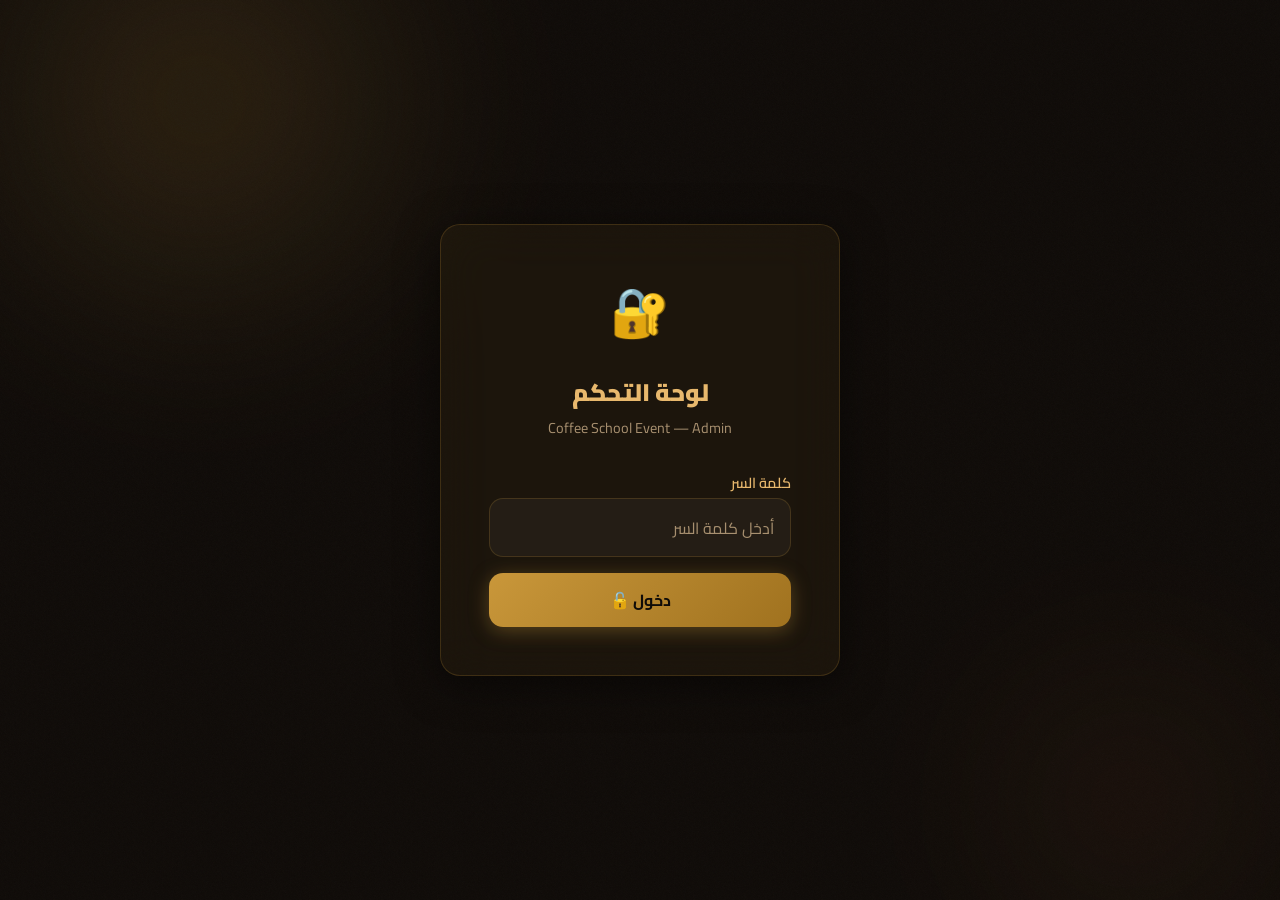
==== admin.html @ 955b58be "Add files via upload" ====
<!DOCTYPE html>
<html lang="ar" dir="rtl">
<head>
  <meta charset="UTF-8" />
  <meta name="viewport" content="width=device-width, initial-scale=1.0" />
  <title>لوحة التحكم — Coffee School Event</title>
  <meta name="robots" content="noindex, nofollow" />
  <link rel="preconnect" href="https://fonts.googleapis.com" />
  <link rel="preconnect" href="https://fonts.gstatic.com" crossorigin />
  <link href="https://fonts.googleapis.com/css2?family=Cairo:wght@300;400;600;700;900&display=swap" rel="stylesheet" />
  <link rel="stylesheet" href="style.css" />
</head>
<body>

  <!-- Background FX -->
  <div class="bg-orbs" aria-hidden="true">
    <div class="bg-orb bg-orb--1"></div>
    <div class="bg-orb bg-orb--2"></div>
  </div>
  <div class="noise-overlay" aria-hidden="true"></div>

  <!-- Toast -->
  <div id="toast-container" role="status" aria-live="polite" aria-atomic="true"></div>

  <!-- ════════ LOGIN SCREEN ════════ -->
  <section id="login-screen" class="admin-login" aria-labelledby="login-heading">
    <article class="glass-card login-card">
      <span class="login-card__icon" aria-hidden="true">🔐</span>
      <h1 id="login-heading" class="login-card__title">لوحة التحكم</h1>
      <p class="login-card__sub">Coffee School Event — Admin</p>

      <form id="login-form" class="login-form" novalidate aria-label="نموذج تسجيل الدخول">
        <div class="form-group">
          <label class="form-label" for="admin-password">كلمة السر</label>
          <input
            id="admin-password"
            type="password"
            class="form-input"
            placeholder="أدخل كلمة السر"
            required
            autocomplete="current-password"
            aria-required="true"
            aria-describedby="login-error"
          />
          <span id="login-error" class="form-error" role="alert"></span>
        </div>
        <button id="login-btn" type="submit" class="btn btn--primary btn--full">
          <div class="spinner" aria-hidden="true"></div>
          <span class="btn-text">دخول 🔓</span>
        </button>
      </form>
    </article>
  </section>

  <!-- ════════ ADMIN APP ════════ -->
  <div id="admin-app" class="admin-app" role="application" aria-label="لوحة تحكم الأدمن">

    <!-- Topbar -->
    <header class="admin-topbar" role="banner">
      <div class="container--wide">
        <div class="admin-topbar__inner">
          <div class="admin-title">
            <span aria-hidden="true">☕</span>
            Coffee School — لوحة التحكم
          </div>

          <div class="admin-topbar__actions no-print">
            <button id="refresh-btn" class="btn btn--outline btn--sm" aria-label="تحديث البيانات">
              <span aria-hidden="true">🔄</span>
              <span class="btn-text">تحديث</span>
            </button>
            <button id="export-pdf-btn" class="btn btn--outline btn--sm" aria-label="تصدير PDF">
              <span aria-hidden="true">📄</span>
              <span class="btn-text">تصدير PDF</span>
            </button>
            <button id="logout-btn" class="btn btn--danger btn--sm" aria-label="تسجيل الخروج">
              <span aria-hidden="true">🚪</span>
              <span class="btn-text">خروج</span>
            </button>
          </div>
        </div>
      </div>
    </header>

    <!-- Main -->
    <main class="admin-main" id="admin-main-content">
      <div class="container--wide">

        <!-- Stats -->
        <div class="stats-grid no-print" role="region" aria-label="إحصائيات الفعالية">
          <div class="stat-card">
            <span class="stat-card__label">إجمالي المسجلين</span>
            <span class="stat-card__value" id="stat-total" aria-live="polite">—</span>
            <span class="stat-card__icon" aria-hidden="true">👥</span>
          </div>
          <div class="stat-card">
            <span class="stat-card__label">الفعالية</span>
            <span class="stat-card__value" style="font-size:1.1rem; padding-top:4px;">7/7/2026</span>
            <span class="stat-card__icon" aria-hidden="true">📅</span>
          </div>
          <div class="stat-card">
            <span class="stat-card__label">الوقت</span>
            <span class="stat-card__value" style="font-size:1.1rem; padding-top:4px;">1:00 ظهراً</span>
            <span class="stat-card__icon" aria-hidden="true">🕐</span>
          </div>
        </div>

        <!-- Table Panel -->
        <div class="table-panel" role="region" aria-labelledby="table-title">

          <!-- Print Header (visible only when printing) -->
          <div class="print-header">
            <h1>قائمة حضور — Coffee School Event</h1>
            <p>الثلاثاء، 7 يوليو 2026 — الساعة 1:00 ظهراً</p>
            <p class="print-date"></p>
          </div>

          <!-- Panel Header -->
          <div class="table-panel__header no-print">
            <h2 id="table-title" class="table-panel__title">
              <span aria-hidden="true">📋</span>
              قائمة المسجلين
              <span class="table-count-badge" id="table-count-badge" aria-label="عدد النتائج"></span>
            </h2>

            <div class="table-actions">
              <div class="search-input-wrap">
                <span class="search-icon" aria-hidden="true">🔍</span>
                <input
                  id="admin-search"
                  type="search"
                  class="form-input"
                  placeholder="بحث..."
                  aria-label="بحث في قائمة المسجلين"
                  autocomplete="off"
                />
              </div>
            </div>
          </div>

          <!-- Table -->
          <div class="table-wrap" role="region" aria-label="جدول المسجلين" tabindex="0">
            <table id="registrations-table" aria-live="polite">
              <thead>
                <tr>
                  <th scope="col">#</th>
                  <th scope="col">الاسم</th>
                  <th scope="col">اسم الكافيه</th>
                  <th scope="col">رقم الموبايل</th>
                  <th scope="col">تاريخ التسجيل</th>
                  <th scope="col" class="no-print">إجراءات</th>
                </tr>
              </thead>
              <tbody id="table-body">
                <tr>
                  <td colspan="6">
                    <div class="empty-table">
                      <div class="empty-icon" aria-hidden="true">⏳</div>
                      <p>جارٍ تحميل البيانات…</p>
                    </div>
                  </td>
                </tr>
              </tbody>
            </table>
          </div>

        </div>
      </div>
    </main>
  </div>

  <!-- ════════ EDIT MODAL ════════ -->
  <div id="edit-modal" class="modal-backdrop" role="dialog" aria-modal="true" aria-labelledby="edit-modal-title" hidden>
    <div class="modal">
      <div class="modal-header">
        <h2 id="edit-modal-title" class="modal-title">✏️ تعديل التسجيل</h2>
        <button class="modal-close" id="edit-modal-close" aria-label="إغلاق نافذة التعديل">✕</button>
      </div>
      <div class="modal-body">
        <input type="hidden" id="edit-id" />

        <div class="form-group">
          <label class="form-label" for="edit-name">الاسم الكامل</label>
          <input id="edit-name" type="text" class="form-input" required minlength="3" aria-required="true" />
        </div>
        <div class="form-group">
          <label class="form-label" for="edit-cafe">اسم الكافيه</label>
          <input id="edit-cafe" type="text" class="form-input" required minlength="2" aria-required="true" />
        </div>
        <div class="form-group">
          <label class="form-label" for="edit-mobile">رقم الموبايل</label>
          <input id="edit-mobile" type="tel" class="form-input" required pattern="^01[0125][0-9]{8}$" aria-required="true" />
        </div>

        <div id="edit-error" class="api-error-banner" hidden role="alert">
          <span id="edit-error-text"></span>
        </div>
      </div>
      <div class="modal-footer">
        <button id="edit-cancel-btn" class="btn btn--outline">إلغاء</button>
        <button id="edit-save-btn" class="btn btn--primary">
          <div class="spinner" aria-hidden="true"></div>
          <span class="btn-text">💾 حفظ التعديلات</span>
        </button>
      </div>
    </div>
  </div>

  <!-- ════════ CONFIRM DELETE MODAL ════════ -->
  <div id="delete-modal" class="modal-backdrop" role="dialog" aria-modal="true" aria-labelledby="delete-modal-title" hidden>
    <div class="modal">
      <div class="modal-header">
        <h2 id="delete-modal-title" class="modal-title">🗑️ تأكيد الحذف</h2>
        <button class="modal-close" id="delete-modal-close" aria-label="إغلاق نافذة الحذف">✕</button>
      </div>
      <div class="modal-body">
        <p style="color: var(--clr-cream-dim); line-height: 1.8;">
          هل أنت متأكد من حذف تسجيل
          <strong id="delete-name-display" style="color: var(--clr-cream);"></strong>؟
          <br/>لا يمكن التراجع عن هذا الإجراء.
        </p>
      </div>
      <div class="modal-footer">
        <button id="delete-cancel-btn" class="btn btn--outline">إلغاء</button>
        <button id="delete-confirm-btn" class="btn btn--danger">
          <div class="spinner" aria-hidden="true"></div>
          <span class="btn-text">🗑️ حذف</span>
        </button>
      </div>
    </div>
  </div>

  <script src="config.js"></script>
  <script src="app.js"></script>
  <script>
    // ════════════════════════════════════════════
    // Admin Dashboard Logic
    // ════════════════════════════════════════════

    let adminPass       = '';
    let allRegistrations = [];
    let deleteTargetId  = '';

    // ── Elements ──
    const loginScreen   = document.getElementById('login-screen');
    const adminApp      = document.getElementById('admin-app');
    const loginForm     = document.getElementById('login-form');
    const loginBtn      = document.getElementById('login-btn');
    const loginError    = document.getElementById('login-error');
    const tableBody     = document.getElementById('table-body');
    const statTotal     = document.getElementById('stat-total');
    const countBadge    = document.getElementById('table-count-badge');
    const searchInput   = document.getElementById('admin-search');

    // Edit Modal
    const editModal     = document.getElementById('edit-modal');
    const editId        = document.getElementById('edit-id');
    const editName      = document.getElementById('edit-name');
    const editCafe      = document.getElementById('edit-cafe');
    const editMobile    = document.getElementById('edit-mobile');
    const editError     = document.getElementById('edit-error');
    const editErrorText = document.getElementById('edit-error-text');
    const editSaveBtn   = document.getElementById('edit-save-btn');

    // Delete Modal
    const deleteModal      = document.getElementById('delete-modal');
    const deleteNameDisplay = document.getElementById('delete-name-display');
    const deleteConfirmBtn  = document.getElementById('delete-confirm-btn');

    // ════════════════════════════════
    // LOGIN
    // ════════════════════════════════
    loginForm.addEventListener('submit', async (e) => {
      e.preventDefault();
      const pass = document.getElementById('admin-password').value;

      if (!pass) {
        loginError.textContent = 'أدخل كلمة السر.';
        loginError.classList.add('visible');
        return;
      }

      loginBtn.classList.add('loading');
      loginBtn.disabled = true;
      loginError.classList.remove('visible');

      if (CONFIG.API_URL === 'YOUR_APPS_SCRIPT_WEB_APP_URL_HERE') {
        loginError.textContent = '⚙️ رابط الـ API غير مضبوط. راجع config.js';
        loginError.classList.add('visible');
        loginBtn.classList.remove('loading');
        loginBtn.disabled = false;
        return;
      }

      try {
        const result = await API.getAll(pass);
        if (!result.success) {
          loginError.textContent = 'كلمة السر غير صحيحة.';
          loginError.classList.add('visible');
          return;
        }

        adminPass = pass;
        allRegistrations = result.data || [];
        sessionStorage.setItem('admin_pass', pass);

        loginScreen.hidden = true;
        adminApp.classList.add('visible');
        renderTable(allRegistrations);
        updateStats(allRegistrations);
        showToast('أهلاً بك في لوحة التحكم ☕', 'success');

      } catch (err) {
        loginError.textContent = 'تعذر الاتصال بالسيرفر. تحقق من اتصالك.';
        loginError.classList.add('visible');
        showToast('فشل الاتصال بالسيرفر.', 'error');
      } finally {
        loginBtn.classList.remove('loading');
        loginBtn.disabled = false;
      }
    });

    // ── Auto-login if session exists ──
    window.addEventListener('DOMContentLoaded', () => {
      const savedPass = sessionStorage.getItem('admin_pass');
      if (savedPass) {
        document.getElementById('admin-password').value = savedPass;
        loginForm.dispatchEvent(new Event('submit'));
      }
    });

    // ════════════════════════════════
    // FETCH & RENDER
    // ════════════════════════════════
    async function fetchAndRender() {
      setTableLoading(true);
      try {
        const result = await API.getAll(adminPass);
        if (!result.success) throw new Error(result.error);
        allRegistrations = result.data || [];
        renderTable(filterData(allRegistrations, searchInput.value));
        updateStats(allRegistrations);
        showToast('تم تحديث البيانات ✅', 'success');
      } catch (err) {
        showToast('فشل تحميل البيانات.', 'error');
      } finally {
        setTableLoading(false);
      }
    }

    function setTableLoading(loading) {
      if (loading) {
        tableBody.innerHTML = `
          <tr><td colspan="6">
            <div class="empty-table">
              <div class="empty-icon">⏳</div>
              <p>جارٍ تحميل البيانات…</p>
            </div>
          </td></tr>`;
      }
    }

    function updateStats(data) {
      statTotal.textContent = data.length;
    }

    function filterData(data, query) {
      if (!query.trim()) return data;
      const q = query.trim().toLowerCase();
      return data.filter(r =>
        r.name?.toLowerCase().includes(q) ||
        r.cafe?.toLowerCase().includes(q) ||
        r.mobile?.includes(q)
      );
    }

    function renderTable(data) {
      countBadge.textContent = data.length > 0 ? `(${data.length})` : '';

      if (data.length === 0) {
        tableBody.innerHTML = `
          <tr><td colspan="6">
            <div class="empty-table">
              <div class="empty-icon" aria-hidden="true">📭</div>
              <p>لا توجد تسجيلات حتى الآن.</p>
            </div>
          </td></tr>`;
        return;
      }

      tableBody.innerHTML = data.map((reg, i) => `
        <tr data-id="${escHtml(reg.id)}">
          <td class="td-number">${i + 1}</td>
          <td class="td-name">${escHtml(reg.name)}</td>
          <td>${escHtml(reg.cafe)}</td>
          <td dir="ltr" style="text-align:right">${escHtml(reg.mobile)}</td>
          <td style="font-size:0.82rem; color: var(--clr-cream-dim)">${escHtml(reg.registeredAt)}</td>
          <td class="td-actions no-print">
            <button
              class="btn btn--outline btn--sm edit-btn"
              data-id="${escHtml(reg.id)}"
              aria-label="تعديل تسجيل ${escHtml(reg.name)}"
            >✏️ تعديل</button>
            <button
              class="btn btn--danger btn--sm delete-btn"
              data-id="${escHtml(reg.id)}"
              data-name="${escHtml(reg.name)}"
              aria-label="حذف تسجيل ${escHtml(reg.name)}"
            >🗑️ حذف</button>
          </td>
        </tr>
      `).join('');

      // Attach row action listeners
      tableBody.querySelectorAll('.edit-btn').forEach(btn => {
        btn.addEventListener('click', () => openEditModal(btn.dataset.id));
      });
      tableBody.querySelectorAll('.delete-btn').forEach(btn => {
        btn.addEventListener('click', () => openDeleteModal(btn.dataset.id, btn.dataset.name));
      });
    }

    // ── Escape HTML to prevent XSS ──
    function escHtml(str) {
      if (!str) return '';
      return String(str)
        .replace(/&/g, '&amp;')
        .replace(/</g, '&lt;')
        .replace(/>/g, '&gt;')
        .replace(/"/g, '&quot;');
    }

    // ── Search ──
    searchInput.addEventListener('input', () => {
      renderTable(filterData(allRegistrations, searchInput.value));
    });

    // ── Refresh ──
    document.getElementById('refresh-btn').addEventListener('click', fetchAndRender);

    // ── Export PDF ──
    document.getElementById('export-pdf-btn').addEventListener('click', () => {
      // Show all data (not filtered) for PDF
      renderTable(allRegistrations);
      setTimeout(exportPDF, 100);
    });

    // ── Logout ──
    document.getElementById('logout-btn').addEventListener('click', () => {
      sessionStorage.removeItem('admin_pass');
      adminPass = '';
      allRegistrations = [];
      adminApp.classList.remove('visible');
      loginScreen.hidden = false;
      document.getElementById('admin-password').value = '';
      showToast('تم تسجيل الخروج.', 'info');
    });

    // ════════════════════════════════
    // EDIT MODAL
    // ════════════════════════════════
    function openEditModal(id) {
      const reg = allRegistrations.find(r => r.id === id);
      if (!reg) return;

      editId.value     = reg.id;
      editName.value   = reg.name;
      editCafe.value   = reg.cafe;
      editMobile.value = reg.mobile;
      editError.hidden = true;

      editModal.hidden = false;
      requestAnimationFrame(() => editModal.classList.add('open'));
      editName.focus();
    }

    function closeEditModal() {
      editModal.classList.remove('open');
      editModal.addEventListener('transitionend', () => {
        editModal.hidden = true;
      }, { once: true });
    }

    document.getElementById('edit-modal-close').addEventListener('click', closeEditModal);
    document.getElementById('edit-cancel-btn').addEventListener('click', closeEditModal);

    editModal.addEventListener('click', (e) => {
      if (e.target === editModal) closeEditModal();
    });

    editSaveBtn.addEventListener('click', async () => {
      const name   = editName.value.trim();
      const cafe   = editCafe.value.trim();
      const mobile = editMobile.value.trim();

      // Validate
      if (!name || name.length < 3) {
        editErrorText.textContent = 'الاسم مطلوب (3 أحرف على الأقل).';
        editError.hidden = false;
        editName.focus();
        return;
      }
      if (!cafe || cafe.length < 2) {
        editErrorText.textContent = 'اسم الكافيه مطلوب.';
        editError.hidden = false;
        editCafe.focus();
        return;
      }
      if (!/^01[0125][0-9]{8}$/.test(mobile)) {
        editErrorText.textContent = 'رقم الموبايل غير صحيح.';
        editError.hidden = false;
        editMobile.focus();
        return;
      }

      editSaveBtn.classList.add('loading');
      editSaveBtn.disabled = true;
      editError.hidden = true;

      try {
        const result = await API.update(adminPass, {
          id: editId.value,
          name, cafe, mobile,
        });

        if (!result.success) throw new Error(result.error || 'فشل التعديل.');

        // Update local array
        const idx = allRegistrations.findIndex(r => r.id === editId.value);
        if (idx !== -1) {
          allRegistrations[idx] = { ...allRegistrations[idx], name, cafe, mobile };
        }

        renderTable(filterData(allRegistrations, searchInput.value));
        updateStats(allRegistrations);
        closeEditModal();
        showToast('تم حفظ التعديلات بنجاح ✅', 'success');

      } catch (err) {
        editErrorText.textContent = err.message;
        editError.hidden = false;
      } finally {
        editSaveBtn.classList.remove('loading');
        editSaveBtn.disabled = false;
      }
    });

    // ════════════════════════════════
    // DELETE MODAL
    // ════════════════════════════════
    function openDeleteModal(id, name) {
      deleteTargetId = id;
      deleteNameDisplay.textContent = name;
      deleteModal.hidden = false;
      requestAnimationFrame(() => deleteModal.classList.add('open'));
      deleteConfirmBtn.focus();
    }

    function closeDeleteModal() {
      deleteModal.classList.remove('open');
      deleteModal.addEventListener('transitionend', () => {
        deleteModal.hidden = true;
      }, { once: true });
    }

    document.getElementById('delete-modal-close').addEventListener('click', closeDeleteModal);
    document.getElementById('delete-cancel-btn').addEventListener('click', closeDeleteModal);
    deleteModal.addEventListener('click', (e) => {
      if (e.target === deleteModal) closeDeleteModal();
    });

    deleteConfirmBtn.addEventListener('click', async () => {
      deleteConfirmBtn.classList.add('loading');
      deleteConfirmBtn.disabled = true;

      try {
        const result = await API.delete(adminPass, deleteTargetId);
        if (!result.success) throw new Error(result.error || 'فشل الحذف.');

        allRegistrations = allRegistrations.filter(r => r.id !== deleteTargetId);
        renderTable(filterData(allRegistrations, searchInput.value));
        updateStats(allRegistrations);
        closeDeleteModal();
        showToast('تم حذف التسجيل بنجاح 🗑️', 'success');

      } catch (err) {
        showToast(err.message || 'فشل الحذف.', 'error');
      } finally {
        deleteConfirmBtn.classList.remove('loading');
        deleteConfirmBtn.disabled = false;
      }
    });

    // ── Keyboard: close modal on Escape ──
    document.addEventListener('keydown', (e) => {
      if (e.key === 'Escape') {
        if (!editModal.hidden)   closeEditModal();
        if (!deleteModal.hidden) closeDeleteModal();
      }
    });
  </script>
</body>
</html>
---- style.css ----
/* ============================================================
   Coffee School Event — Design System & Styles
   ============================================================ */

@import url('https://fonts.googleapis.com/css2?family=Cairo:wght@300;400;600;700;900&family=Playfair+Display:wght@700&display=swap');

/* ── CSS Custom Properties ── */
:root {
  /* Brand Colors */
  --clr-bg:          #0f0b08;
  --clr-surface:     #1a1209;
  --clr-surface-2:   #241a0e;
  --clr-surface-3:   #2e2113;

  --clr-gold:        #c9973a;
  --clr-gold-light:  #e8b86d;
  --clr-gold-dim:    #7a5a22;
  --clr-cream:       #f5e6c8;
  --clr-cream-dim:   #a89070;

  --clr-accent:      #6f3d1b;
  --clr-error:       #e05c5c;
  --clr-success:     #5cb87a;

  /* Glass Effect */
  --glass-bg:        rgba(201, 151, 58, 0.06);
  --glass-border:    rgba(201, 151, 58, 0.2);
  --glass-blur:      24px;

  /* Spacing */
  --sp-xs:  0.25rem;
  --sp-sm:  0.5rem;
  --sp-md:  1rem;
  --sp-lg:  1.5rem;
  --sp-xl:  2rem;
  --sp-2xl: 3rem;
  --sp-3xl: 5rem;

  /* Radius */
  --radius-sm:  8px;
  --radius-md:  14px;
  --radius-lg:  20px;
  --radius-xl:  32px;

  /* Transitions */
  --tr-fast:   150ms ease;
  --tr-normal: 280ms ease;
  --tr-slow:   500ms ease;

  /* Shadows */
  --shadow-gold: 0 0 40px rgba(201, 151, 58, 0.15);
  --shadow-card: 0 8px 40px rgba(0, 0, 0, 0.5);
}

/* ── Reset ── */
*, *::before, *::after { box-sizing: border-box; margin: 0; padding: 0; }

html {
  scroll-behavior: smooth;
  -webkit-text-size-adjust: 100%;
}

body {
  font-family: 'Cairo', sans-serif;
  background-color: var(--clr-bg);
  color: var(--clr-cream);
  min-height: 100vh;
  direction: rtl;
  line-height: 1.6;
  -webkit-font-smoothing: antialiased;
}

img { max-width: 100%; display: block; }
a  { color: inherit; text-decoration: none; }
button { cursor: pointer; font-family: inherit; }

/* ── Utility Classes ── */
.visually-hidden {
  position: absolute;
  width: 1px;
  height: 1px;
  overflow: hidden;
  clip: rect(0 0 0 0);
  white-space: nowrap;
}

.container {
  width: min(100%, 960px);
  margin-inline: auto;
  padding-inline: var(--sp-lg);
}

.container--wide {
  width: min(100%, 1200px);
  margin-inline: auto;
  padding-inline: var(--sp-lg);
}

/* ── Scrollbar ── */
::-webkit-scrollbar { width: 6px; }
::-webkit-scrollbar-track { background: var(--clr-surface); }
::-webkit-scrollbar-thumb {
  background: var(--clr-gold-dim);
  border-radius: 99px;
}

/* ══════════════════════════════════════════════
   SHARED: Glass Card
══════════════════════════════════════════════ */
.glass-card {
  background: var(--glass-bg);
  border: 1px solid var(--glass-border);
  backdrop-filter: blur(var(--glass-blur));
  -webkit-backdrop-filter: blur(var(--glass-blur));
  border-radius: var(--radius-lg);
  box-shadow: var(--shadow-card);
}

/* ══════════════════════════════════════════════
   SHARED: Buttons
══════════════════════════════════════════════ */
.btn {
  display: inline-flex;
  align-items: center;
  justify-content: center;
  gap: var(--sp-sm);
  padding: 0.75rem 1.75rem;
  border: none;
  border-radius: var(--radius-md);
  font-family: 'Cairo', sans-serif;
  font-size: 1rem;
  font-weight: 700;
  transition: transform var(--tr-fast), box-shadow var(--tr-normal), background var(--tr-normal);
  white-space: nowrap;
}

.btn:active { transform: scale(0.97); }

.btn--primary {
  background: linear-gradient(135deg, var(--clr-gold), #a0721f);
  color: #0f0b08;
  box-shadow: 0 4px 20px rgba(201, 151, 58, 0.35);
}
.btn--primary:hover {
  background: linear-gradient(135deg, var(--clr-gold-light), var(--clr-gold));
  box-shadow: 0 6px 30px rgba(201, 151, 58, 0.55);
  transform: translateY(-2px);
}

.btn--outline {
  background: transparent;
  color: var(--clr-gold);
  border: 1.5px solid var(--clr-gold-dim);
}
.btn--outline:hover {
  background: rgba(201, 151, 58, 0.1);
  border-color: var(--clr-gold);
}

.btn--danger {
  background: rgba(224, 92, 92, 0.15);
  color: var(--clr-error);
  border: 1px solid rgba(224, 92, 92, 0.3);
}
.btn--danger:hover {
  background: rgba(224, 92, 92, 0.25);
}

.btn--sm {
  padding: 0.4rem 0.9rem;
  font-size: 0.85rem;
  border-radius: var(--radius-sm);
}

.btn--full { width: 100%; }

.btn:disabled {
  opacity: 0.5;
  cursor: not-allowed;
  transform: none;
}

/* ══════════════════════════════════════════════
   SHARED: Form Elements
══════════════════════════════════════════════ */
.form-group {
  display: flex;
  flex-direction: column;
  gap: var(--sp-xs);
}

.form-label {
  font-size: 0.9rem;
  font-weight: 600;
  color: var(--clr-gold-light);
  display: flex;
  align-items: center;
  gap: var(--sp-xs);
}

.form-input,
.form-select {
  width: 100%;
  padding: 0.85rem 1rem;
  background: rgba(255, 255, 255, 0.04);
  border: 1.5px solid rgba(201, 151, 58, 0.2);
  border-radius: var(--radius-md);
  color: var(--clr-cream);
  font-family: 'Cairo', sans-serif;
  font-size: 1rem;
  transition: border-color var(--tr-normal), box-shadow var(--tr-normal), background var(--tr-normal);
  outline: none;
  direction: rtl;
}

.form-input::placeholder { color: var(--clr-cream-dim); }

.form-input:focus,
.form-select:focus {
  border-color: var(--clr-gold);
  background: rgba(201, 151, 58, 0.07);
  box-shadow: 0 0 0 3px rgba(201, 151, 58, 0.12);
}

.form-input:user-valid {
  border-color: var(--clr-success);
}

.form-input:user-invalid {
  border-color: var(--clr-error);
}

.form-hint {
  font-size: 0.8rem;
  color: var(--clr-cream-dim);
}

.form-error {
  font-size: 0.8rem;
  color: var(--clr-error);
  display: none;
}

.form-error.visible { display: block; }

/* ══════════════════════════════════════════════
   SHARED: Noise Texture Overlay
══════════════════════════════════════════════ */
.noise-overlay {
  position: fixed;
  inset: 0;
  pointer-events: none;
  z-index: 0;
  opacity: 0.03;
  background-image: url("data:image/svg+xml,%3Csvg viewBox='0 0 256 256' xmlns='http://www.w3.org/2000/svg'%3E%3Cfilter id='noise'%3E%3CfeTurbulence type='fractalNoise' baseFrequency='0.9' numOctaves='4' stitchTiles='stitch'/%3E%3C/filter%3E%3Crect width='100%25' height='100%25' filter='url(%23noise)'/%3E%3C/svg%3E");
  background-size: 128px;
}

/* ══════════════════════════════════════════════
   SHARED: Glow Orbs Background
══════════════════════════════════════════════ */
.bg-orbs {
  position: fixed;
  inset: 0;
  pointer-events: none;
  z-index: 0;
  overflow: hidden;
}
.bg-orb {
  position: absolute;
  border-radius: 50%;
  filter: blur(80px);
  opacity: 0.18;
  animation: orb-float 12s ease-in-out infinite;
}
.bg-orb--1 {
  width: 600px; height: 600px;
  background: radial-gradient(circle, #c9973a, transparent 70%);
  top: -200px; left: -100px;
  animation-delay: 0s;
}
.bg-orb--2 {
  width: 400px; height: 400px;
  background: radial-gradient(circle, #6f3d1b, transparent 70%);
  bottom: -100px; right: -50px;
  animation-delay: -6s;
}
.bg-orb--3 {
  width: 300px; height: 300px;
  background: radial-gradient(circle, #c9973a, transparent 70%);
  top: 50%; left: 60%;
  animation-delay: -3s;
  opacity: 0.08;
}

@keyframes orb-float {
  0%, 100% { transform: translate(0, 0) scale(1); }
  33%       { transform: translate(30px, -40px) scale(1.05); }
  66%       { transform: translate(-20px, 30px) scale(0.95); }
}

/* ══════════════════════════════════════════════
   SHARED: Toast Notification
══════════════════════════════════════════════ */
#toast-container {
  position: fixed;
  top: var(--sp-lg);
  left: 50%;
  transform: translateX(-50%);
  z-index: 9999;
  display: flex;
  flex-direction: column;
  gap: var(--sp-sm);
  pointer-events: none;
}

.toast {
  display: flex;
  align-items: center;
  gap: var(--sp-sm);
  padding: 0.75rem 1.25rem;
  border-radius: var(--radius-md);
  font-size: 0.95rem;
  font-weight: 600;
  box-shadow: var(--shadow-card);
  pointer-events: all;
  animation: toast-in var(--tr-normal) ease forwards;
  min-width: 260px;
  max-width: 420px;
  white-space: nowrap;
}

.toast--success {
  background: rgba(92, 184, 122, 0.15);
  border: 1px solid rgba(92, 184, 122, 0.4);
  color: #7fd49a;
}

.toast--error {
  background: rgba(224, 92, 92, 0.15);
  border: 1px solid rgba(224, 92, 92, 0.4);
  color: #f08080;
}

.toast--info {
  background: rgba(201, 151, 58, 0.12);
  border: 1px solid rgba(201, 151, 58, 0.35);
  color: var(--clr-gold-light);
}

.toast.removing { animation: toast-out var(--tr-normal) ease forwards; }

@keyframes toast-in {
  from { opacity: 0; transform: translateY(-16px) scale(0.95); }
  to   { opacity: 1; transform: translateY(0)    scale(1); }
}

@keyframes toast-out {
  from { opacity: 1; transform: translateY(0)    scale(1); }
  to   { opacity: 0; transform: translateY(-12px) scale(0.95); }
}

/* ══════════════════════════════════════════════
   SHARED: Modal
══════════════════════════════════════════════ */
.modal-backdrop {
  position: fixed;
  inset: 0;
  background: rgba(0, 0, 0, 0.75);
  backdrop-filter: blur(6px);
  -webkit-backdrop-filter: blur(6px);
  z-index: 1000;
  display: flex;
  align-items: center;
  justify-content: center;
  padding: var(--sp-lg);
  opacity: 0;
  visibility: hidden;
  transition: opacity var(--tr-normal), visibility var(--tr-normal);
}

.modal-backdrop.open {
  opacity: 1;
  visibility: visible;
}

.modal {
  width: min(100%, 520px);
  background: var(--clr-surface-2);
  border: 1px solid var(--glass-border);
  border-radius: var(--radius-lg);
  box-shadow: 0 24px 80px rgba(0, 0, 0, 0.7);
  transform: translateY(24px) scale(0.97);
  transition: transform var(--tr-normal);
  overflow: hidden;
}

.modal-backdrop.open .modal {
  transform: translateY(0) scale(1);
}

.modal-header {
  display: flex;
  align-items: center;
  justify-content: space-between;
  padding: var(--sp-lg) var(--sp-xl);
  border-bottom: 1px solid var(--glass-border);
}

.modal-title {
  font-size: 1.1rem;
  font-weight: 700;
  color: var(--clr-gold-light);
}

.modal-close {
  background: none;
  border: none;
  color: var(--clr-cream-dim);
  font-size: 1.4rem;
  line-height: 1;
  padding: 4px;
  border-radius: var(--radius-sm);
  transition: color var(--tr-fast), background var(--tr-fast);
}
.modal-close:hover {
  color: var(--clr-cream);
  background: rgba(255,255,255,0.06);
}

.modal-body {
  padding: var(--sp-xl);
  display: flex;
  flex-direction: column;
  gap: var(--sp-lg);
}

.modal-footer {
  display: flex;
  gap: var(--sp-md);
  padding: var(--sp-lg) var(--sp-xl);
  border-top: 1px solid var(--glass-border);
  justify-content: flex-end;
}

/* ══════════════════════════════════════════════
   REGISTRATION PAGE: Hero
══════════════════════════════════════════════ */
.reg-page {
  position: relative;
  min-height: 100vh;
  display: flex;
  flex-direction: column;
}

.reg-page > * { position: relative; z-index: 1; }

/* Navbar */
.reg-nav {
  padding: var(--sp-lg) 0;
  border-bottom: 1px solid rgba(201, 151, 58, 0.1);
}

.reg-nav__inner {
  display: flex;
  align-items: center;
  justify-content: space-between;
}

.brand {
  display: flex;
  align-items: center;
  gap: var(--sp-sm);
  font-size: 1.2rem;
  font-weight: 900;
  color: var(--clr-gold);
  letter-spacing: 0.02em;
}

.brand-icon {
  font-size: 1.6rem;
  filter: drop-shadow(0 0 8px rgba(201, 151, 58, 0.5));
}

.event-badge {
  display: flex;
  align-items: center;
  gap: var(--sp-xs);
  padding: 0.3rem 0.8rem;
  background: rgba(201, 151, 58, 0.1);
  border: 1px solid var(--clr-gold-dim);
  border-radius: 99px;
  font-size: 0.8rem;
  font-weight: 600;
  color: var(--clr-gold-light);
  animation: pulse-border 2.5s ease-in-out infinite;
}

@keyframes pulse-border {
  0%, 100% { box-shadow: 0 0 0 0 rgba(201, 151, 58, 0.3); }
  50%       { box-shadow: 0 0 0 6px rgba(201, 151, 58, 0); }
}

/* Hero */
.hero {
  display: grid;
  grid-template-columns: 1fr 1fr;
  gap: var(--sp-3xl);
  align-items: center;
  padding-block: var(--sp-3xl);
}

@media (max-width: 700px) {
  .hero { grid-template-columns: 1fr; gap: var(--sp-xl); padding-block: var(--sp-xl); }
}

.hero__content {}

.hero__eyebrow {
  display: inline-flex;
  align-items: center;
  gap: var(--sp-sm);
  font-size: 0.85rem;
  font-weight: 600;
  color: var(--clr-gold);
  margin-bottom: var(--sp-md);
  text-transform: uppercase;
  letter-spacing: 0.08em;
}

.hero__title {
  font-family: 'Playfair Display', serif;
  font-size: clamp(2rem, 5vw, 3.2rem);
  line-height: 1.2;
  color: var(--clr-cream);
  margin-bottom: var(--sp-md);
}

.hero__title span {
  background: linear-gradient(135deg, var(--clr-gold), var(--clr-gold-light));
  -webkit-background-clip: text;
  -webkit-text-fill-color: transparent;
  background-clip: text;
}

.hero__subtitle {
  font-size: 1rem;
  color: var(--clr-cream-dim);
  line-height: 1.8;
  margin-bottom: var(--sp-xl);
}

/* Event Details Pills */
.event-details {
  display: flex;
  flex-wrap: wrap;
  gap: var(--sp-sm);
}

.event-detail {
  display: flex;
  align-items: center;
  gap: var(--sp-xs);
  padding: 0.5rem 1rem;
  background: rgba(201, 151, 58, 0.08);
  border: 1px solid rgba(201, 151, 58, 0.2);
  border-radius: 99px;
  font-size: 0.9rem;
  font-weight: 600;
  color: var(--clr-cream);
}

.event-detail .icon { color: var(--clr-gold); font-size: 1rem; }

/* Partners Section */
.partners-text {
  margin-top: var(--sp-xl);
  font-size: 0.85rem;
  color: var(--clr-cream-dim);
  display: flex;
  align-items: center;
  gap: var(--sp-sm);
}
.partners-text::before,
.partners-text::after {
  content: '';
  flex: 1;
  height: 1px;
  background: var(--glass-border);
}

/* ══════════════════════════════════════════════
   REGISTRATION PAGE: Form Card
══════════════════════════════════════════════ */
.reg-card {
  padding: var(--sp-xl);
}

.reg-card__header {
  text-align: center;
  margin-bottom: var(--sp-xl);
}

.reg-card__icon {
  font-size: 2.5rem;
  margin-bottom: var(--sp-sm);
  display: block;
  filter: drop-shadow(0 0 12px rgba(201, 151, 58, 0.5));
  animation: icon-glow 3s ease-in-out infinite;
}

@keyframes icon-glow {
  0%, 100% { filter: drop-shadow(0 0 8px rgba(201, 151, 58, 0.4)); }
  50%       { filter: drop-shadow(0 0 20px rgba(201, 151, 58, 0.8)); }
}

.reg-card__title {
  font-size: 1.3rem;
  font-weight: 900;
  color: var(--clr-cream);
  margin-bottom: var(--sp-xs);
}

.reg-card__subtitle {
  font-size: 0.9rem;
  color: var(--clr-cream-dim);
}

.reg-form {
  display: flex;
  flex-direction: column;
  gap: var(--sp-lg);
}

.reg-form__submit {
  margin-top: var(--sp-sm);
}

/* Loading Spinner */
.spinner {
  width: 18px;
  height: 18px;
  border: 2px solid rgba(0,0,0,0.3);
  border-top-color: #0f0b08;
  border-radius: 50%;
  animation: spin 0.7s linear infinite;
  display: none;
}

.btn.loading .spinner { display: block; }
.btn.loading .btn-text { opacity: 0.7; }

@keyframes spin {
  to { transform: rotate(360deg); }
}

/* ── API Error Banner ── */
.api-error-banner {
  display: flex;
  align-items: flex-start;
  gap: var(--sp-sm);
  padding: 0.75rem 1rem;
  background: rgba(224, 92, 92, 0.1);
  border: 1px solid rgba(224, 92, 92, 0.3);
  border-radius: var(--radius-sm);
  color: #f08080;
  font-size: 0.9rem;
  line-height: 1.5;
}

/* ── Table Count Badge ── */
.table-count-badge {
  font-size: 0.85rem;
  font-weight: 400;
  color: var(--clr-cream-dim);
}

/* ── Success State ── */
.success-screen {
  display: none;
  flex-direction: column;
  align-items: center;
  justify-content: center;
  text-align: center;
  gap: var(--sp-lg);
  padding: var(--sp-2xl);
}

.success-screen.visible { display: flex; }

.success-icon {
  font-size: 4rem;
  animation: success-pop 0.5s cubic-bezier(0.175, 0.885, 0.32, 1.275) forwards;
}

@keyframes success-pop {
  from { transform: scale(0) rotate(-20deg); opacity: 0; }
  to   { transform: scale(1) rotate(0);      opacity: 1; }
}

.success-title {
  font-size: 1.5rem;
  font-weight: 900;
  color: var(--clr-gold-light);
}

.success-subtitle {
  font-size: 1rem;
  color: var(--clr-cream-dim);
  line-height: 1.8;
}

.success-ticket {
  background: rgba(201, 151, 58, 0.08);
  border: 1px dashed var(--clr-gold-dim);
  border-radius: var(--radius-md);
  padding: var(--sp-lg);
  width: 100%;
  text-align: right;
}

.ticket-row {
  display: flex;
  align-items: center;
  justify-content: space-between;
  padding: var(--sp-xs) 0;
  font-size: 0.9rem;
  border-bottom: 1px solid rgba(201, 151, 58, 0.1);
}

.ticket-row:last-child { border-bottom: none; }
.ticket-row__label { color: var(--clr-cream-dim); }
.ticket-row__value { font-weight: 700; color: var(--clr-cream); }

/* Footer */
.reg-footer {
  padding: var(--sp-xl) 0;
  text-align: center;
  border-top: 1px solid rgba(201, 151, 58, 0.08);
  color: var(--clr-cream-dim);
  font-size: 0.85rem;
}

/* ══════════════════════════════════════════════
   ADMIN PAGE
══════════════════════════════════════════════ */

/* ── Login Screen ── */
.admin-login {
  min-height: 100vh;
  display: flex;
  align-items: center;
  justify-content: center;
  padding: var(--sp-lg);
}

.login-card {
  width: min(100%, 400px);
  padding: var(--sp-2xl);
  text-align: center;
}

.login-card__icon { font-size: 3rem; margin-bottom: var(--sp-lg); display: block; }
.login-card__title { font-size: 1.5rem; font-weight: 900; color: var(--clr-gold-light); margin-bottom: var(--sp-xs); }
.login-card__sub   { font-size: 0.9rem; color: var(--clr-cream-dim); margin-bottom: var(--sp-xl); }

.login-form { display: flex; flex-direction: column; gap: var(--sp-md); }

/* ── Admin Layout ── */
.admin-app {
  display: none;
  min-height: 100vh;
  flex-direction: column;
}

.admin-app.visible { display: flex; }

/* Admin Topbar */
.admin-topbar {
  position: sticky;
  top: 0;
  z-index: 100;
  background: rgba(15, 11, 8, 0.9);
  backdrop-filter: blur(16px);
  -webkit-backdrop-filter: blur(16px);
  border-bottom: 1px solid var(--glass-border);
  padding: 0.75rem 0;
}

.admin-topbar__inner {
  display: flex;
  align-items: center;
  justify-content: space-between;
  gap: var(--sp-md);
}

.admin-title {
  font-size: 1.1rem;
  font-weight: 700;
  color: var(--clr-gold);
  display: flex;
  align-items: center;
  gap: var(--sp-sm);
}

.admin-topbar__actions {
  display: flex;
  align-items: center;
  gap: var(--sp-sm);
}

/* Admin Main */
.admin-main {
  flex: 1;
  padding-block: var(--sp-xl);
}

/* Stats Cards */
.stats-grid {
  display: grid;
  grid-template-columns: repeat(auto-fit, minmax(180px, 1fr));
  gap: var(--sp-md);
  margin-bottom: var(--sp-xl);
}

.stat-card {
  padding: var(--sp-lg);
  border-radius: var(--radius-md);
  border: 1px solid var(--glass-border);
  background: var(--glass-bg);
  display: flex;
  flex-direction: column;
  gap: var(--sp-xs);
}

.stat-card__label {
  font-size: 0.8rem;
  color: var(--clr-cream-dim);
  font-weight: 600;
  text-transform: uppercase;
  letter-spacing: 0.05em;
}

.stat-card__value {
  font-size: 2.2rem;
  font-weight: 900;
  color: var(--clr-gold-light);
  line-height: 1;
}

.stat-card__icon {
  font-size: 1.5rem;
  align-self: flex-end;
  margin-top: var(--sp-xs);
}

/* Table Panel */
.table-panel {
  background: var(--clr-surface);
  border: 1px solid var(--glass-border);
  border-radius: var(--radius-lg);
  overflow: hidden;
}

.table-panel__header {
  display: flex;
  align-items: center;
  justify-content: space-between;
  padding: var(--sp-lg) var(--sp-xl);
  border-bottom: 1px solid var(--glass-border);
  flex-wrap: wrap;
  gap: var(--sp-md);
}

.table-panel__title {
  font-size: 1rem;
  font-weight: 700;
  color: var(--clr-cream);
  display: flex;
  align-items: center;
  gap: var(--sp-sm);
}

.table-actions {
  display: flex;
  align-items: center;
  gap: var(--sp-sm);
  flex-wrap: wrap;
}

.search-input-wrap {
  position: relative;
}

.search-input-wrap .search-icon {
  position: absolute;
  top: 50%;
  right: 0.75rem;
  transform: translateY(-50%);
  color: var(--clr-cream-dim);
  pointer-events: none;
  font-size: 0.9rem;
}

#admin-search {
  padding-right: 2.2rem;
  padding: 0.5rem 2.2rem 0.5rem 0.85rem;
  width: 220px;
  font-size: 0.9rem;
  border-radius: var(--radius-sm);
}

.table-wrap {
  overflow-x: auto;
}

table {
  width: 100%;
  border-collapse: collapse;
  font-size: 0.9rem;
}

thead th {
  padding: 0.85rem 1.2rem;
  text-align: right;
  font-weight: 700;
  font-size: 0.8rem;
  color: var(--clr-gold);
  background: rgba(201, 151, 58, 0.05);
  border-bottom: 1px solid var(--glass-border);
  white-space: nowrap;
  letter-spacing: 0.03em;
}

tbody tr {
  border-bottom: 1px solid rgba(201, 151, 58, 0.07);
  transition: background var(--tr-fast);
}

tbody tr:last-child { border-bottom: none; }

tbody tr:hover { background: rgba(201, 151, 58, 0.04); }

tbody td {
  padding: 0.85rem 1.2rem;
  color: var(--clr-cream);
  vertical-align: middle;
}

.td-number {
  color: var(--clr-cream-dim);
  font-size: 0.8rem;
  font-weight: 700;
}

.td-name { font-weight: 700; }

.td-actions {
  display: flex;
  gap: var(--sp-xs);
  justify-content: flex-start;
}

.empty-table {
  text-align: center;
  padding: var(--sp-3xl) var(--sp-xl);
  color: var(--clr-cream-dim);
}

.empty-table .empty-icon { font-size: 3rem; margin-bottom: var(--sp-md); }
.empty-table p { font-size: 0.95rem; }

/* ══════════════════════════════════════════════
   PRINT / PDF STYLES
══════════════════════════════════════════════ */
@media print {
  body {
    background: #fff !important;
    color: #000 !important;
    font-family: 'Cairo', Arial, sans-serif;
    direction: rtl;
  }

  .no-print,
  .bg-orbs,
  .noise-overlay,
  .admin-topbar,
  .table-actions,
  .td-actions,
  .stats-grid { display: none !important; }

  .admin-main { padding: 0 !important; }

  .table-panel {
    border: 1px solid #ccc !important;
    background: #fff !important;
    box-shadow: none !important;
  }

  .print-header {
    display: block !important;
    text-align: center;
    margin-bottom: 24px;
    border-bottom: 2px solid #c9973a;
    padding-bottom: 16px;
  }

  .print-header h1 { font-size: 20px; color: #6f3d1b; }
  .print-header p  { font-size: 13px; color: #555; margin-top: 4px; }

  thead th {
    background: #f5e6c8 !important;
    color: #6f3d1b !important;
    border: 1px solid #c9973a !important;
    print-color-adjust: exact;
    -webkit-print-color-adjust: exact;
  }

  tbody td {
    color: #000 !important;
    border: 1px solid #ddd !important;
  }

  tbody tr:nth-child(even) td {
    background: #fafafa !important;
    print-color-adjust: exact;
    -webkit-print-color-adjust: exact;
  }

  .table-panel__header { border: none !important; }
  .table-panel__title  { color: #000 !important; font-size: 16px; }
}

.print-header { display: none; }

/* ══════════════════════════════════════════════
   RESPONSIVE TWEAKS
══════════════════════════════════════════════ */
@media (max-width: 600px) {
  .admin-topbar__actions .btn-text { display: none; }
  #admin-search { width: 140px; }
  .modal-footer { flex-direction: column-reverse; }
  .modal-footer .btn { width: 100%; }
  .reg-card { padding: var(--sp-lg); }
}
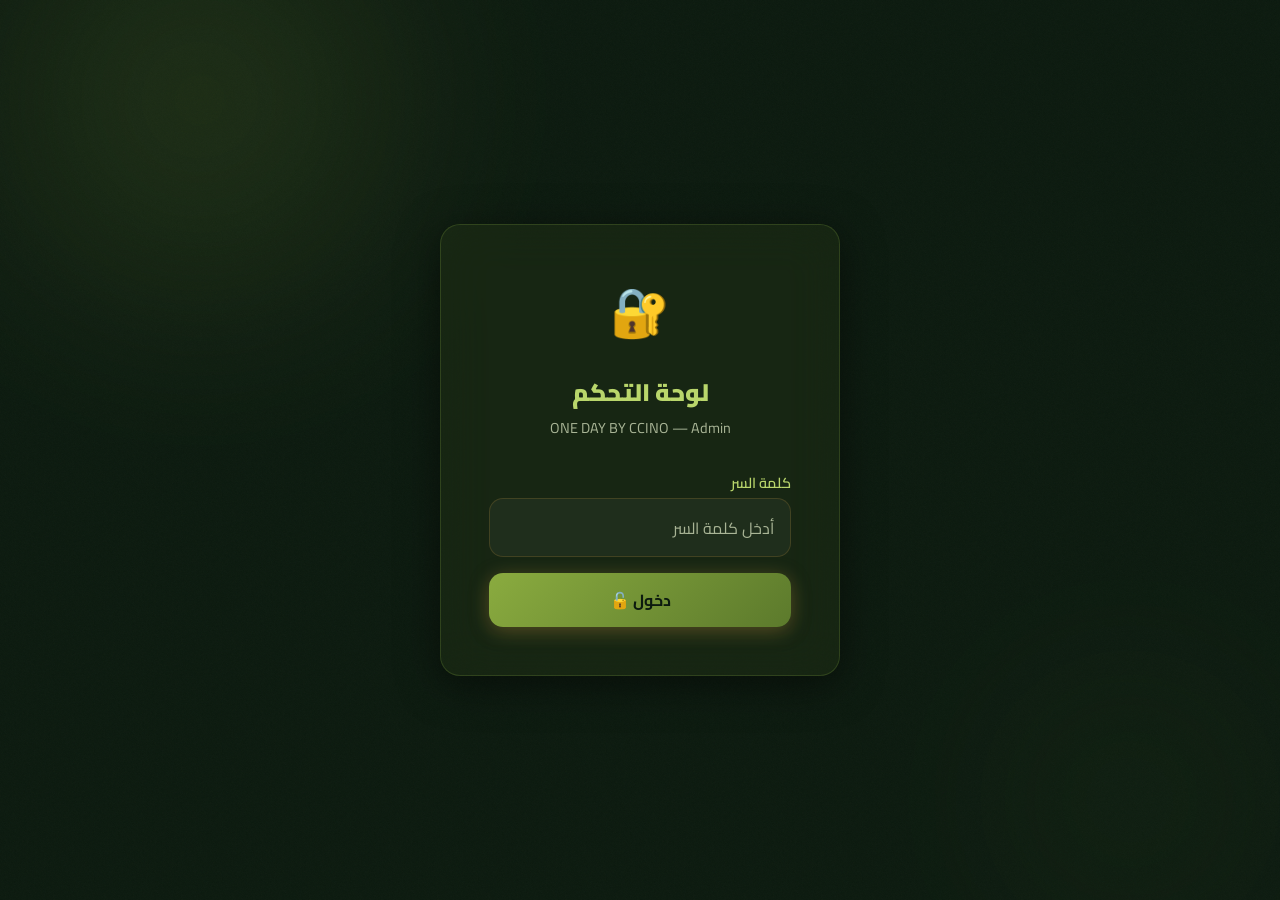
==== commit cf82b66f: "Rebrand event to ONE DAY BY CCINO with matcha-green theme Update color palette to match the CCINO ma" ====
--- a/admin.html
+++ b/admin.html
@@ -3,7 +3,7 @@
 <head>
   <meta charset="UTF-8" />
   <meta name="viewport" content="width=device-width, initial-scale=1.0" />
-  <title>لوحة التحكم — Coffee School Event</title>
+  <title>لوحة التحكم — ONE DAY BY CCINO</title>
   <meta name="robots" content="noindex, nofollow" />
   <link rel="preconnect" href="https://fonts.googleapis.com" />
   <link rel="preconnect" href="https://fonts.gstatic.com" crossorigin />
@@ -27,7 +27,7 @@
     <article class="glass-card login-card">
       <span class="login-card__icon" aria-hidden="true">🔐</span>
       <h1 id="login-heading" class="login-card__title">لوحة التحكم</h1>
-      <p class="login-card__sub">Coffee School Event — Admin</p>
+      <p class="login-card__sub">ONE DAY BY CCINO — Admin</p>
 
       <form id="login-form" class="login-form" novalidate aria-label="نموذج تسجيل الدخول">
         <div class="form-group">
@@ -60,8 +60,8 @@
       <div class="container--wide">
         <div class="admin-topbar__inner">
           <div class="admin-title">
-            <span aria-hidden="true">☕</span>
-            Coffee School — لوحة التحكم
+            <span aria-hidden="true">🍵</span>
+            ONE DAY BY CCINO — لوحة التحكم
           </div>
 
           <div class="admin-topbar__actions no-print">
@@ -110,8 +110,8 @@
 
           <!-- Print Header (visible only when printing) -->
           <div class="print-header">
-            <h1>قائمة حضور — Coffee School Event</h1>
-            <p>الثلاثاء، 7 يوليو 2026 — الساعة 1:00 ظهراً</p>
+            <h1>قائمة حضور — ONE DAY BY CCINO</h1>
+            <p>07-07-2026 — الساعة 1:00 ظهراً</p>
             <p class="print-date"></p>
           </div>
 
--- a/style.css
+++ b/style.css
@@ -6,25 +6,25 @@
 
 /* ── CSS Custom Properties ── */
 :root {
-  /* Brand Colors */
-  --clr-bg:          #0f0b08;
-  --clr-surface:     #1a1209;
-  --clr-surface-2:   #241a0e;
-  --clr-surface-3:   #2e2113;
-
-  --clr-gold:        #c9973a;
-  --clr-gold-light:  #e8b86d;
-  --clr-gold-dim:    #7a5a22;
-  --clr-cream:       #f5e6c8;
-  --clr-cream-dim:   #a89070;
-
-  --clr-accent:      #6f3d1b;
+  /* Brand Colors — CCINO Matcha Green */
+  --clr-bg:          #0c1a0f;
+  --clr-surface:     #122416;
+  --clr-surface-2:   #18301c;
+  --clr-surface-3:   #1f3d23;
+
+  --clr-gold:        #8aab3f;
+  --clr-gold-light:  #b9d66b;
+  --clr-gold-dim:    #4a6324;
+  --clr-cream:       #f0e9d2;
+  --clr-cream-dim:   #a9b596;
+
+  --clr-accent:      #2f4a22;
   --clr-error:       #e05c5c;
-  --clr-success:     #5cb87a;
+  --clr-success:     #8aab3f;
 
   /* Glass Effect */
-  --glass-bg:        rgba(201, 151, 58, 0.06);
-  --glass-border:    rgba(201, 151, 58, 0.2);
+  --glass-bg:        rgba(138, 171, 63, 0.07);
+  --glass-border:    rgba(138, 171, 63, 0.22);
   --glass-blur:      24px;
 
   /* Spacing */
@@ -137,8 +137,8 @@
 .btn:active { transform: scale(0.97); }
 
 .btn--primary {
-  background: linear-gradient(135deg, var(--clr-gold), #a0721f);
-  color: #0f0b08;
+  background: linear-gradient(135deg, var(--clr-gold), #5c7a2c);
+  color: #0c1a0f;
   box-shadow: 0 4px 20px rgba(201, 151, 58, 0.35);
 }
 .btn--primary:hover {
@@ -275,19 +275,19 @@
 }
 .bg-orb--1 {
   width: 600px; height: 600px;
-  background: radial-gradient(circle, #c9973a, transparent 70%);
+  background: radial-gradient(circle, #8aab3f, transparent 70%);
   top: -200px; left: -100px;
   animation-delay: 0s;
 }
 .bg-orb--2 {
   width: 400px; height: 400px;
-  background: radial-gradient(circle, #6f3d1b, transparent 70%);
+  background: radial-gradient(circle, #2f4a22, transparent 70%);
   bottom: -100px; right: -50px;
   animation-delay: -6s;
 }
 .bg-orb--3 {
   width: 300px; height: 300px;
-  background: radial-gradient(circle, #c9973a, transparent 70%);
+  background: radial-gradient(circle, #8aab3f, transparent 70%);
   top: 50%; left: 60%;
   animation-delay: -3s;
   opacity: 0.08;
@@ -572,6 +572,17 @@
 
 .event-detail .icon { color: var(--clr-gold); font-size: 1rem; }
 
+/* Highlights List */
+.hero__highlights {
+  list-style: none;
+  display: flex;
+  flex-direction: column;
+  gap: var(--sp-xs);
+  margin-top: var(--sp-lg);
+  font-size: 0.95rem;
+  color: var(--clr-cream);
+}
+
 /* Partners Section */
 .partners-text {
   margin-top: var(--sp-xl);
@@ -641,7 +652,7 @@
   width: 18px;
   height: 18px;
   border: 2px solid rgba(0,0,0,0.3);
-  border-top-color: #0f0b08;
+  border-top-color: #0c1a0f;
   border-radius: 50%;
   animation: spin 0.7s linear infinite;
   display: none;
@@ -1001,17 +1012,17 @@
     display: block !important;
     text-align: center;
     margin-bottom: 24px;
-    border-bottom: 2px solid #c9973a;
+    border-bottom: 2px solid #8aab3f;
     padding-bottom: 16px;
   }
 
-  .print-header h1 { font-size: 20px; color: #6f3d1b; }
+  .print-header h1 { font-size: 20px; color: #2f4a22; }
   .print-header p  { font-size: 13px; color: #555; margin-top: 4px; }
 
   thead th {
-    background: #f5e6c8 !important;
-    color: #6f3d1b !important;
-    border: 1px solid #c9973a !important;
+    background: #eef0d8 !important;
+    color: #2f4a22 !important;
+    border: 1px solid #8aab3f !important;
     print-color-adjust: exact;
     -webkit-print-color-adjust: exact;
   }
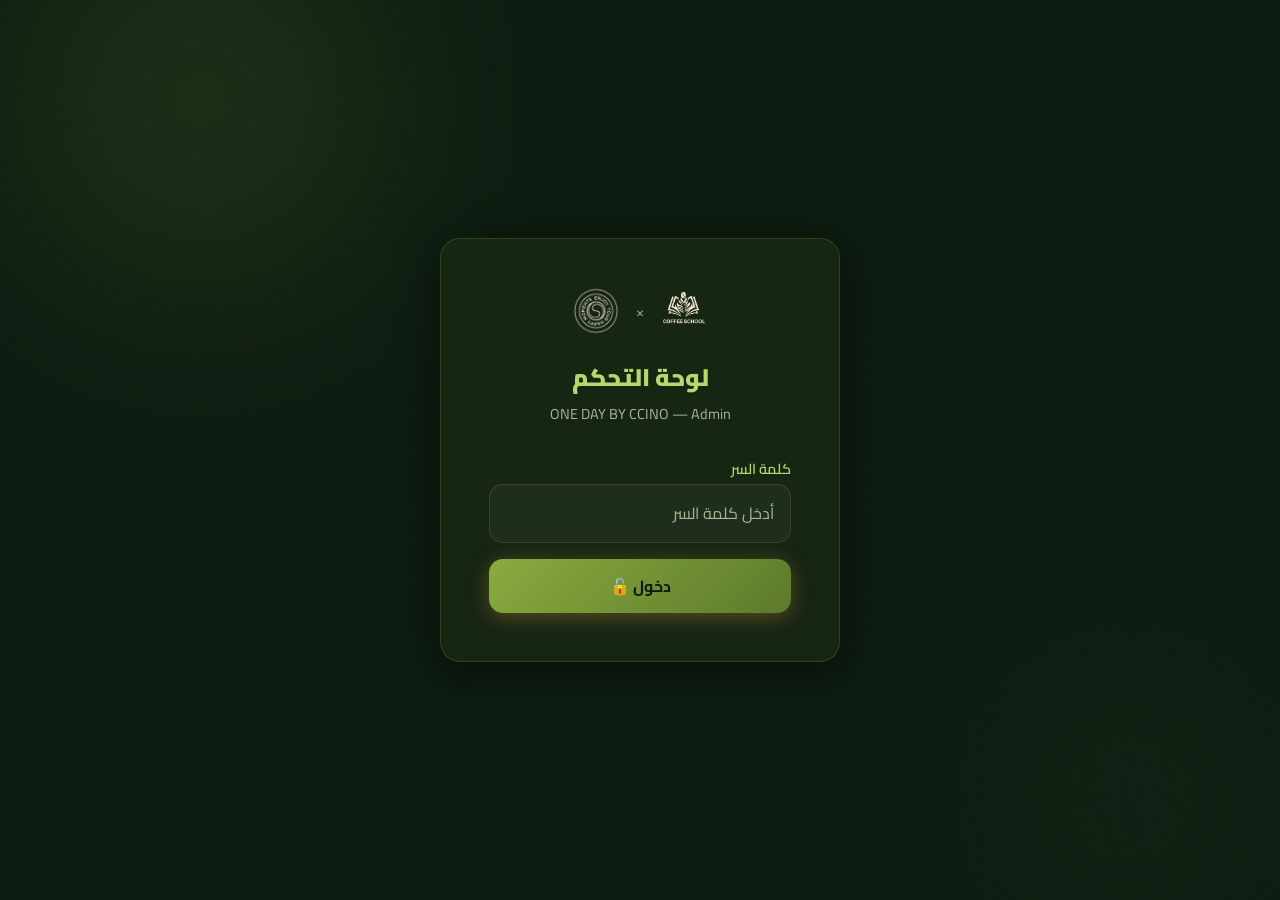
==== commit f1828c3f: "Add Coffee School and CCINO logos across the site Extract the brand marks from the provided files, r" ====
--- a/admin.html
+++ b/admin.html
@@ -25,7 +25,11 @@
   <!-- ════════ LOGIN SCREEN ════════ -->
   <section id="login-screen" class="admin-login" aria-labelledby="login-heading">
     <article class="glass-card login-card">
-      <span class="login-card__icon" aria-hidden="true">🔐</span>
+      <div class="login-card__logos">
+        <img src="assets/coffee-school-logo.png" alt="Coffee School" class="brand-logo" />
+        <span class="brand-sep" aria-hidden="true">×</span>
+        <img src="assets/ccino-logo.png" alt="CCINO" class="brand-logo brand-logo--round" />
+      </div>
       <h1 id="login-heading" class="login-card__title">لوحة التحكم</h1>
       <p class="login-card__sub">ONE DAY BY CCINO — Admin</p>
 
@@ -60,7 +64,7 @@
       <div class="container--wide">
         <div class="admin-topbar__inner">
           <div class="admin-title">
-            <span aria-hidden="true">🍵</span>
+            <img src="assets/coffee-school-logo.png" alt="Coffee School" class="brand-logo" />
             ONE DAY BY CCINO — لوحة التحكم
           </div>
 
--- a/style.css
+++ b/style.css
@@ -482,6 +482,39 @@
   filter: drop-shadow(0 0 8px rgba(201, 151, 58, 0.5));
 }
 
+/* Logo Images */
+.brand-logo {
+  height: 36px;
+  width: auto;
+  display: block;
+}
+
+.brand-logo--round { border-radius: 50%; }
+.brand-logo--sm { height: 26px; }
+
+.brand-sep {
+  color: var(--clr-cream-dim);
+  font-size: 0.9rem;
+}
+
+.login-card__logos {
+  display: flex;
+  align-items: center;
+  justify-content: center;
+  gap: var(--sp-md);
+  margin-bottom: var(--sp-lg);
+}
+
+.login-card__logos .brand-logo { height: 48px; }
+
+.footer-logos {
+  display: flex;
+  align-items: center;
+  justify-content: center;
+  gap: var(--sp-md);
+  margin-bottom: var(--sp-sm);
+}
+
 .event-badge {
   display: flex;
   align-items: center;
@@ -572,6 +605,67 @@
 
 .event-detail .icon { color: var(--clr-gold); font-size: 1rem; }
 
+/* Location Card */
+.location-card {
+  display: flex;
+  align-items: center;
+  gap: var(--sp-md);
+  margin-top: var(--sp-lg);
+  padding: var(--sp-md) var(--sp-lg);
+  background: linear-gradient(135deg, rgba(138, 171, 63, 0.14), rgba(138, 171, 63, 0.03));
+  border: 1px solid var(--glass-border);
+  border-right: 3px solid var(--clr-gold);
+  border-radius: var(--radius-md);
+  backdrop-filter: blur(var(--glass-blur));
+  -webkit-backdrop-filter: blur(var(--glass-blur));
+  transition: background var(--tr-normal), transform var(--tr-fast), border-color var(--tr-normal);
+}
+
+a.location-card:hover {
+  background: linear-gradient(135deg, rgba(138, 171, 63, 0.22), rgba(138, 171, 63, 0.06));
+  border-color: var(--clr-gold);
+  transform: translateY(-2px);
+}
+
+.location-card__icon {
+  flex-shrink: 0;
+  width: 44px;
+  height: 44px;
+  display: flex;
+  align-items: center;
+  justify-content: center;
+  font-size: 1.3rem;
+  background: rgba(138, 171, 63, 0.16);
+  border-radius: 50%;
+  filter: drop-shadow(0 0 8px rgba(138, 171, 63, 0.4));
+}
+
+.location-card__text {
+  display: flex;
+  flex-direction: column;
+  gap: 2px;
+}
+
+.location-card__label {
+  font-size: 0.72rem;
+  font-weight: 700;
+  color: var(--clr-gold-light);
+  text-transform: uppercase;
+  letter-spacing: 0.06em;
+}
+
+.location-card__address {
+  font-size: 0.95rem;
+  font-weight: 600;
+  color: var(--clr-cream);
+  line-height: 1.6;
+}
+
+@media (max-width: 700px) {
+  .location-card { flex-direction: row; align-items: flex-start; }
+  .location-card__address { font-size: 0.9rem; }
+}
+
 /* Highlights List */
 .hero__highlights {
   list-style: none;
@@ -666,6 +760,8 @@
 }
 
 /* ── API Error Banner ── */
+.api-error-banner[hidden] { display: none; }
+
 .api-error-banner {
   display: flex;
   align-items: flex-start;
@@ -771,7 +867,6 @@
   text-align: center;
 }
 
-.login-card__icon { font-size: 3rem; margin-bottom: var(--sp-lg); display: block; }
 .login-card__title { font-size: 1.5rem; font-weight: 900; color: var(--clr-gold-light); margin-bottom: var(--sp-xs); }
 .login-card__sub   { font-size: 0.9rem; color: var(--clr-cream-dim); margin-bottom: var(--sp-xl); }
 
